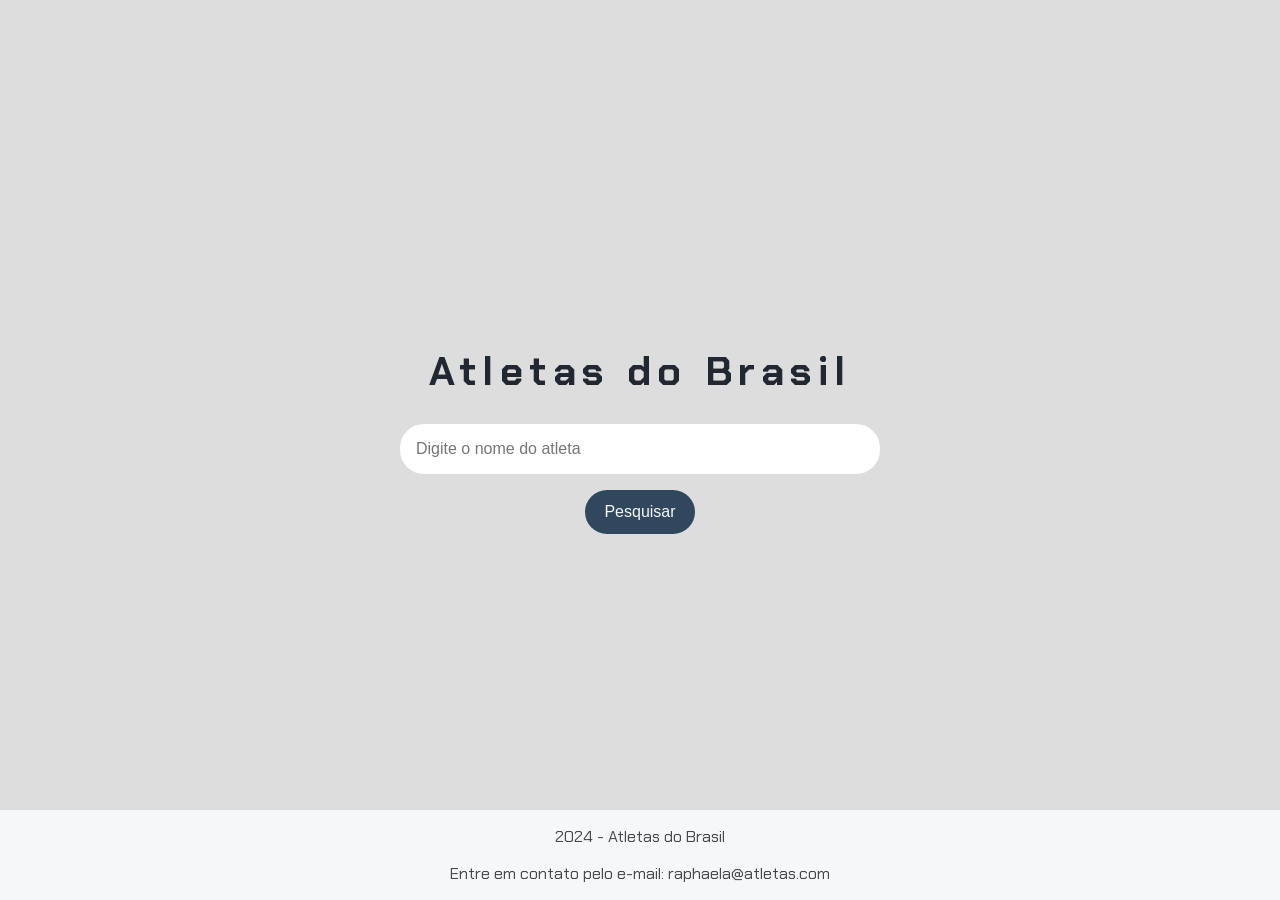
==== imersao-dev-gemini/index.html @ 918a6e4a "Criados arquivos para o curso da imersão dev" ====
<!DOCTYPE html>
<html lang="pt-br">

<head>
    <meta charset="UTF-8">
    <meta name="viewport" content="width=device-width, initial-scale=1.0">
    <link rel="stylesheet" href="styles.css">
    <title>Olimpíadas</title>
</head>

<body>
    <header>
        <h1>Atletas do Brasil</h1>
    </header>
    <main>
        <section>
            <input type="text" placeholder="Digite o nome do atleta">
            <button>Pesquisar</button>
        </section>
    </main>
    <footer>
        <p>2024 - Atletas do Brasil</p>
        <p>Entre em contato pelo e-mail: raphaela@atletas.com</p>
    </footer>
</body>

</html>
---- imersao-dev-gemini/styles.css ----
/* Importa a fonte Chakra Petch do Google Fonts */
@import url('https://fonts.googleapis.com/css2?family=Chakra+Petch:ital,wght@0,300;0,400;0,500;0,600;0,700;1,300;1,400;1,500;1,600;1,700&display=swap');

/* Estiliza o corpo da página */
body {
    font-family: "Chakra Petch", sans-serif; /* Define a fonte padrão */
    background-color: #DDDDDD; /* Cor de fundo da página */
    display: flex; /* Usa Flexbox para layout */
    flex-direction: column; /* Alinha os itens na vertical */
    align-items: center; /* Centraliza os itens horizontalmente */
    justify-content: center; /* Centraliza os itens verticalmente */
    height: 100vh; /* Preenche a altura total da viewport */
    margin: 0; /* Remove a margem padrão */
    padding: 0; /* Remove o padding padrão */
}

/* Estiliza os títulos h1 */
h1 {
    font-size: 2.5rem; /* Tamanho da fonte */
    color: #222831; /* Cor do texto */
    text-align: center; /* Alinha o texto ao centro */
    letter-spacing: 0.4rem; /* Espaçamento entre letras */
}

/* Estiliza as seções da página */
section {
    display: flex; /* Usa Flexbox para layout */
    flex-direction: column; /* Alinha os itens na vertical */
    align-items: center; /* Centraliza os itens horizontalmente */
    margin-bottom: 3rem; /* Espaçamento abaixo de cada seção */
}

/* Estiliza os inputs dentro das seções */
section input {
    width: 30rem; /* Largura dos inputs */
    border: none; /* Remove a borda padrão */
    padding: 1rem; /* Espaçamento interno */
    border-radius: 1.5rem; /* Borda arredondada */
    margin-bottom: 1rem; /* Espaçamento abaixo dos inputs */
    color: #45474B; /* Cor do texto */
    font-size: 1rem; /* Tamanho da fonte */
    box-sizing: border-box; /* Inclui padding e border na largura total */
}

/* Estiliza os botões dentro das seções */
section button {
    padding: 0.8rem 1.2rem; /* Espaçamento interno do botão */
    border: none; /* Remove a borda padrão */
    border-radius: 1.5rem; /* Borda arredondada */
    background-color: #30475E; /* Cor de fundo do botão */
    color: #F5F7F8; /* Cor do texto do botão */
    font-size: 1rem; /* Tamanho da fonte */
    cursor: pointer; /* Muda o cursor para indicar que é clicável */
}

/* Adiciona efeito hover ao botão de pesquisa */
section button:hover {
    background-color: #30475E; /* Muda a cor de fundo ao passar o mouse */
    box-shadow: 0 4px 8px rgba(0, 0, 0, 0.2); /* Adiciona uma sombra mais intensa */
}

/* Estiliza a caixa de resultados da pesquisa */
.resultados-pesquisa {
    width: 60rem; /* Largura máxima da caixa de resultados */
    height: 46vh; /* Altura máxima da caixa de resultados */
    overflow-y: auto; /* Adiciona rolagem vertical se necessário */
    margin-top: 1rem; /* Espaçamento acima da caixa de resultados */
    padding: 1rem; /* Espaçamento interno */
    border-radius: 0.6rem; /* Borda arredondada */
}

/* Estiliza cada item de resultado */
.item-resultado {
    background: #FFFFFF; /* Cor de fundo dos itens */
    border-radius: 0.6rem; /* Borda arredondada */
    padding: 1rem; /* Espaçamento interno */
    margin-bottom: 1rem; /* Espaçamento abaixo dos itens */
    box-shadow: 0 2px 4px rgba(0, 0, 0, 0.1); /* Sombra leve */
}

/* Estiliza os títulos dentro dos itens de resultado */
.item-resultado h2 {
    font-size: 1.5rem; /* Tamanho da fonte */
    color: #222831; /* Cor do texto */
}

/* Estiliza os links dentro dos itens de resultado */
.item-resultado a {
    text-decoration: none; /* Remove o sublinhado padrão dos links */
    color: #30475E; /* Cor do texto dos links */
}

/* Estiliza os links quando são passados o mouse sobre */
.item-resultado a:hover {
    text-decoration: underline; /* Adiciona sublinhado ao passar o mouse */
}

/* Estiliza a descrição meta dentro dos itens de resultado */
.descricao-meta {
    color: #45474B; /* Cor do texto */
    margin: 0.5rem 0; /* Margem acima e abaixo */
}

/* Estiliza o rodapé da página */
footer {
    background-color: #F5F7F8; /* Cor de fundo do rodapé */
    color: #45474B; /* Cor do texto */
    text-align: center; /* Alinha o texto ao centro */
    padding: 0; /* Espaçamento interno */
    width: 100%; /* Largura total da página */
    position: absolute; /* Posiciona o rodapé */
    bottom: 0; /* Alinha ao fundo da página */
    font-size: 1rem; /* Tamanho da fonte */
}

@media (max-width: 768px) {
    h1 {
        font-size: 2rem; /* Tamanho da fonte em telas menores */
        letter-spacing: 0.2rem; /* Espaçamento entre letras em telas menores */
    }

    section input {
        width: 25rem; /* Largura dos inputs em telas menores */
        padding: 0.8rem; /* Espaçamento interno em telas menores */
    }

    .resultados-pesquisa {
        width: 40rem; /* Largura da caixa de resultados em telas menores */
        height: 40vh; /* Altura da caixa de resultados em telas menores */
    }

    .item-resultado h2 {
        font-size: 1.3rem; /* Tamanho da fonte dos títulos em telas menores */
    }
}

/* Responsividade para celulares */
@media (max-width: 480px) {

    h1 {
        font-size: 1.8rem; /* Tamanho da fonte em telas pequenas */
        letter-spacing: 0.1rem; /* Espaçamento entre letras em telas pequenas */
    }

    section input {
        width: 17rem; /* Largura total dos inputs em telas pequenas */
    }

    section button {
        padding: 0.6rem 1rem; /* Espaçamento interno do botão em telas pequenas */
        font-size: 0.9rem; /* Tamanho da fonte do botão em telas pequenas */
    }

    .resultados-pesquisa {
        width: 90%; /* Largura da caixa de resultados em telas pequenas */
        height: 50vh; /* Altura da caixa de resultados em telas pequenas */
    }

    .item-resultado h2 {
        font-size: 1.1rem; /* Tamanho da fonte dos títulos em telas pequenas */
    }

    footer {
        font-size: 0.9rem; /* Tamanho da fonte do rodapé em telas pequenas */
    }
}
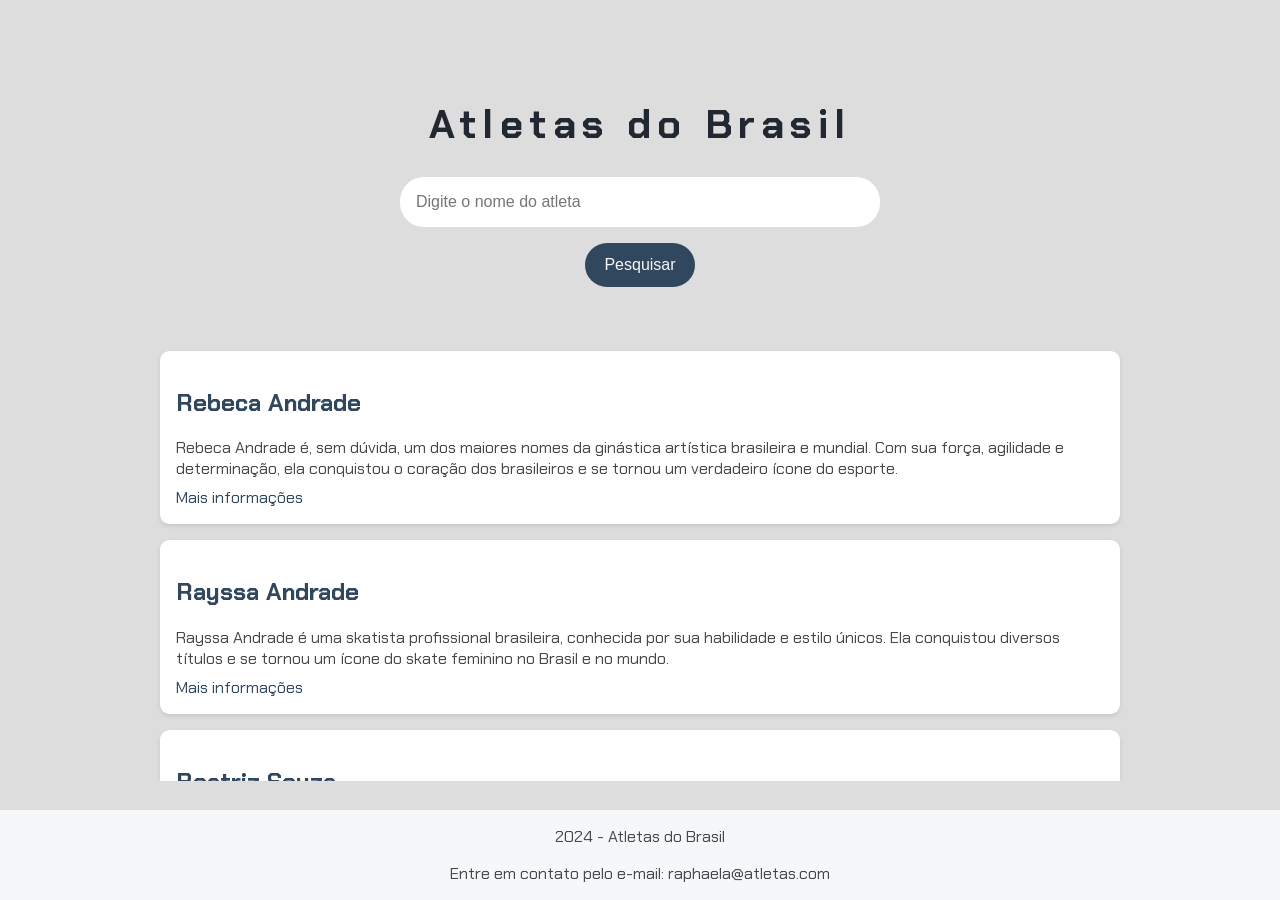
==== commit a471dc7f: "Aula 2 - Criado arquivo .js" ====
--- a/imersao-dev-gemini/index.html
+++ b/imersao-dev-gemini/index.html
@@ -17,11 +17,38 @@
             <input type="text" placeholder="Digite o nome do atleta">
             <button>Pesquisar</button>
         </section>
+        <section class="resultados-pesquisa">
+        <div class="item-resultado">
+                <h2>
+                    <a href="#" target="_blank">Rebeca Andrade</a>
+                </h2>
+                <p class="descricao-meta">Rebeca Andrade é, sem dúvida, um dos maiores nomes da ginástica artística
+                    brasileira e mundial. Com sua força, agilidade e determinação, ela conquistou o coração dos
+                    brasileiros e se tornou um verdadeiro ícone do esporte.</p>
+        <a href="https://pt.wikipedia.org/wiki/Rebeca_Andrade" target="_blank">Mais informações</a>
+        </div>
+        <div class="item-resultado">
+            <h2>
+                <a href="#" target="_blank">Rayssa Andrade</a>
+            </h2>
+            <p class="descricao-meta">Rayssa Andrade é uma skatista profissional brasileira, conhecida por sua habilidade e estilo únicos. Ela conquistou diversos títulos e se tornou um ícone do skate feminino no Brasil e no mundo.</p>
+            <a href="https://pt.wikipedia.org/wiki/Rayssa_Andrade" target="_blank">Mais informações</a>
+        </div>
+        
+        <div class="item-resultado">
+            <h2>
+                <a href="#" target="_blank">Beatriz Souza</a>
+            </h2>
+            <p class="descricao-meta">Beatriz Souza é uma judoca brasileira, campeã olímpica e sargento do exército. Com sua força e técnica, ela conquistou o topo do pódio e se tornou um orgulho para o Brasil.</p>
+            <a href="https://pt.wikipedia.org/wiki/Beatriz_Souza" target="_blank">Mais informações</a>
+        </div>
+    </section>
     </main>
     <footer>
         <p>2024 - Atletas do Brasil</p>
         <p>Entre em contato pelo e-mail: raphaela@atletas.com</p>
     </footer>
+    <script src="app.js"></script>
 </body>
 
 </html>
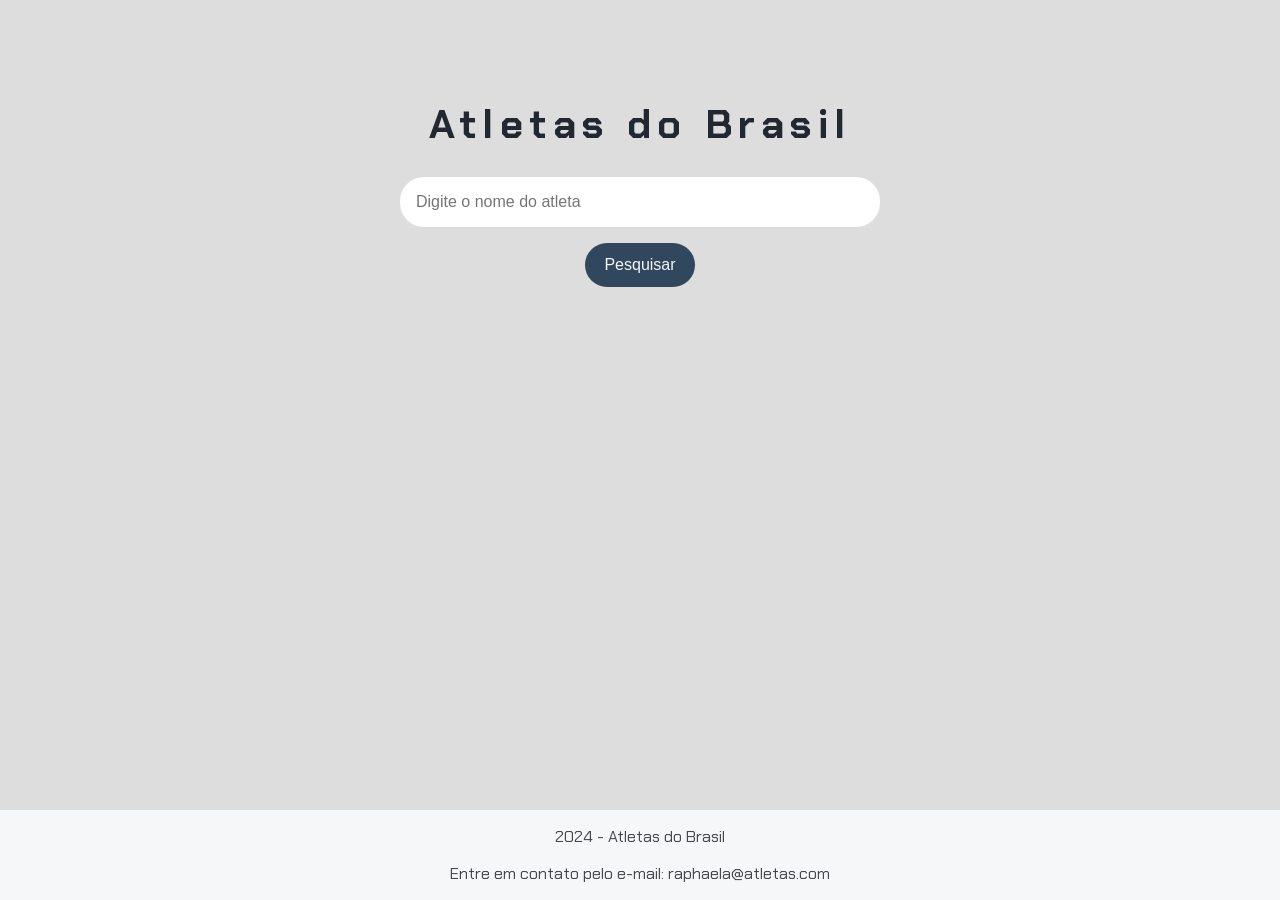
==== commit fee5e8ec: "Aula 4 - Função JavaScript de busca" ====
--- a/imersao-dev-gemini/index.html
+++ b/imersao-dev-gemini/index.html
@@ -15,39 +15,16 @@
     <main>
         <section>
             <input type="text" placeholder="Digite o nome do atleta">
-            <button>Pesquisar</button>
+            <button onclick="pesquisar()">Pesquisar</button>
         </section>
-        <section class="resultados-pesquisa">
-        <div class="item-resultado">
-                <h2>
-                    <a href="#" target="_blank">Rebeca Andrade</a>
-                </h2>
-                <p class="descricao-meta">Rebeca Andrade é, sem dúvida, um dos maiores nomes da ginástica artística
-                    brasileira e mundial. Com sua força, agilidade e determinação, ela conquistou o coração dos
-                    brasileiros e se tornou um verdadeiro ícone do esporte.</p>
-        <a href="https://pt.wikipedia.org/wiki/Rebeca_Andrade" target="_blank">Mais informações</a>
-        </div>
-        <div class="item-resultado">
-            <h2>
-                <a href="#" target="_blank">Rayssa Andrade</a>
-            </h2>
-            <p class="descricao-meta">Rayssa Andrade é uma skatista profissional brasileira, conhecida por sua habilidade e estilo únicos. Ela conquistou diversos títulos e se tornou um ícone do skate feminino no Brasil e no mundo.</p>
-            <a href="https://pt.wikipedia.org/wiki/Rayssa_Andrade" target="_blank">Mais informações</a>
-        </div>
-        
-        <div class="item-resultado">
-            <h2>
-                <a href="#" target="_blank">Beatriz Souza</a>
-            </h2>
-            <p class="descricao-meta">Beatriz Souza é uma judoca brasileira, campeã olímpica e sargento do exército. Com sua força e técnica, ela conquistou o topo do pódio e se tornou um orgulho para o Brasil.</p>
-            <a href="https://pt.wikipedia.org/wiki/Beatriz_Souza" target="_blank">Mais informações</a>
-        </div>
-    </section>
+        <section class="resultados-pesquisa" id="resultados-pesquisa">
+        </section>
     </main>
     <footer>
         <p>2024 - Atletas do Brasil</p>
         <p>Entre em contato pelo e-mail: raphaela@atletas.com</p>
     </footer>
+    <script src="dados.js"></script>
     <script src="app.js"></script>
 </body>
 
